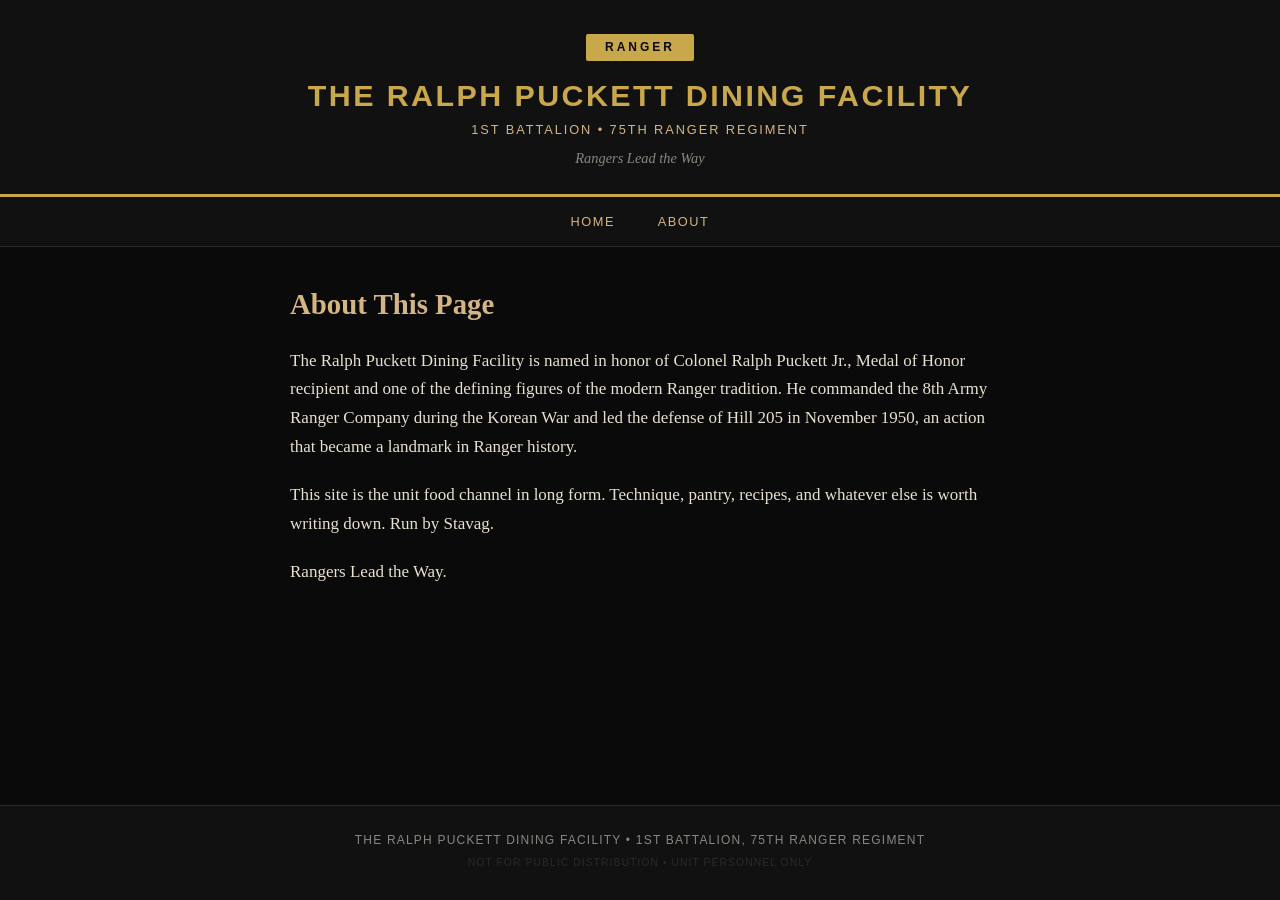
==== about.html @ ea684fd4 "Initial site build" ====
<!DOCTYPE html>
<html lang="en">
<head>
  <meta charset="UTF-8">
  <meta name="viewport" content="width=device-width, initial-scale=1.0">
  <title>About | The Ralph Puckett Dining Facility</title>
  <link rel="stylesheet" href="style.css">
</head>
<body>

  <header>
    <div class="header-inner">
      <div class="tab">RANGER</div>
      <h1>THE RALPH PUCKETT DINING FACILITY</h1>
      <p class="subhead">1st Battalion &bull; 75th Ranger Regiment</p>
      <p class="motto">Rangers Lead the Way</p>
    </div>
  </header>

  <nav>
    <a href="index.html">Home</a>
    <a href="about.html">About</a>
  </nav>

  <main>
    <div class="single-post">
      <h2>About This Page</h2>
      <p>
        The Ralph Puckett Dining Facility is named in honor of Colonel Ralph Puckett Jr.,
        Medal of Honor recipient and one of the defining figures of the modern Ranger tradition.
        He commanded the 8th Army Ranger Company during the Korean War and led the defense of
        Hill 205 in November 1950, an action that became a landmark in Ranger history.
      </p>
      <p>
        This site is the unit food channel in long form. Technique, pantry, recipes, and whatever
        else is worth writing down. Run by Stavag.
      </p>
      <p>
        Rangers Lead the Way.
      </p>
    </div>
  </main>

  <footer>
    <p>The Ralph Puckett Dining Facility &bull; 1st Battalion, 75th Ranger Regiment</p>
    <p class="footer-sub">Not for public distribution &bull; Unit personnel only</p>
  </footer>

</body>
</html>
---- style.css ----
/* ── Reset ── */
*, *::before, *::after { box-sizing: border-box; margin: 0; padding: 0; }

/* ── Base ── */
:root {
  --black:  #0a0a0a;
  --dark:   #111111;
  --card:   #1a1a1a;
  --border: #2a2a2a;
  --gold:   #c9a84c;
  --tan:    #d4b483;
  --light:  #e8e0d0;
  --muted:  #888880;
  --font-serif: 'Georgia', 'Times New Roman', serif;
  --font-sans:  'Arial Narrow', 'Arial', sans-serif;
}

body {
  background: var(--black);
  color: var(--light);
  font-family: var(--font-serif);
  font-size: 17px;
  line-height: 1.7;
  min-height: 100vh;
  display: flex;
  flex-direction: column;
}

/* ── Header ── */
header {
  background: var(--dark);
  border-bottom: 3px solid var(--gold);
  padding: 2rem 1rem 1.5rem;
  text-align: center;
}

.header-inner {
  max-width: 800px;
  margin: 0 auto;
}

.tab {
  display: inline-block;
  background: var(--gold);
  color: var(--black);
  font-family: var(--font-sans);
  font-weight: 700;
  font-size: 0.75rem;
  letter-spacing: 0.25em;
  padding: 0.2rem 1.2rem;
  margin-bottom: 1rem;
  border-radius: 2px;
}

header h1 {
  font-family: var(--font-sans);
  font-size: clamp(1.2rem, 4vw, 1.9rem);
  font-weight: 700;
  letter-spacing: 0.08em;
  color: var(--gold);
  text-transform: uppercase;
  line-height: 1.2;
  margin-bottom: 0.4rem;
}

.subhead {
  font-family: var(--font-sans);
  font-size: 0.8rem;
  letter-spacing: 0.15em;
  color: var(--tan);
  text-transform: uppercase;
  margin-bottom: 0.3rem;
}

.motto {
  font-family: var(--font-serif);
  font-style: italic;
  font-size: 0.9rem;
  color: var(--muted);
}

/* ── Nav ── */
nav {
  background: var(--dark);
  border-bottom: 1px solid var(--border);
  text-align: center;
  padding: 0.6rem 1rem;
}

nav a {
  color: var(--tan);
  text-decoration: none;
  font-family: var(--font-sans);
  font-size: 0.8rem;
  letter-spacing: 0.12em;
  text-transform: uppercase;
  margin: 0 1.2rem;
  padding-bottom: 2px;
  border-bottom: 1px solid transparent;
  transition: color 0.2s, border-color 0.2s;
}

nav a:hover {
  color: var(--gold);
  border-bottom-color: var(--gold);
}

/* ── Main ── */
main {
  flex: 1;
  max-width: 900px;
  width: 100%;
  margin: 0 auto;
  padding: 2.5rem 1.5rem;
}

/* ── Post Grid (index) ── */
.post-grid {
  display: grid;
  grid-template-columns: repeat(auto-fill, minmax(280px, 1fr));
  gap: 1.5rem;
}

.post-card {
  background: var(--card);
  border: 1px solid var(--border);
  border-top: 3px solid var(--gold);
  transition: border-color 0.2s, transform 0.2s;
}

.post-card:hover {
  border-color: var(--gold);
  transform: translateY(-2px);
}

.post-card a {
  display: block;
  text-decoration: none;
  color: inherit;
}

.post-card-img-wrap {
  width: 100%;
  height: 180px;
  overflow: hidden;
  background: var(--border);
}

.post-card-img-wrap img {
  width: 100%;
  height: 100%;
  object-fit: cover;
  display: block;
  filter: brightness(0.85);
  transition: filter 0.2s;
}

.post-card:hover .post-card-img-wrap img {
  filter: brightness(1);
}

.post-card-body {
  padding: 1.2rem;
}

.post-date {
  font-family: var(--font-sans);
  font-size: 0.72rem;
  letter-spacing: 0.12em;
  color: var(--muted);
  text-transform: uppercase;
  display: block;
  margin-bottom: 0.5rem;
}

.post-card h2 {
  font-size: 1rem;
  font-weight: 700;
  color: var(--tan);
  margin-bottom: 0.5rem;
  line-height: 1.3;
}

.post-card p {
  font-size: 0.88rem;
  color: var(--muted);
  margin-bottom: 0.8rem;
  line-height: 1.5;
}

.read-more {
  font-family: var(--font-sans);
  font-size: 0.75rem;
  letter-spacing: 0.08em;
  color: var(--gold);
  text-transform: uppercase;
}

/* ── Single Post ── */
.single-post {
  max-width: 700px;
  margin: 0 auto;
}

.single-post .post-date {
  display: block;
  margin-bottom: 0.5rem;
}

.single-post h2 {
  font-size: clamp(1.3rem, 3vw, 1.8rem);
  color: var(--tan);
  margin-bottom: 1.5rem;
  line-height: 1.25;
}

.post-hero {
  width: 100%;
  max-height: 420px;
  object-fit: cover;
  border: 1px solid var(--border);
  margin-bottom: 2rem;
  display: block;
}

.single-post p {
  margin-bottom: 1.2rem;
  color: var(--light);
}

.single-post h3 {
  font-family: var(--font-sans);
  font-size: 0.85rem;
  letter-spacing: 0.14em;
  text-transform: uppercase;
  color: var(--gold);
  margin: 2rem 0 0.5rem;
  padding-bottom: 0.3rem;
  border-bottom: 1px solid var(--border);
}

.single-post hr {
  border: none;
  border-top: 1px solid var(--border);
  margin: 2.5rem 0;
}

.back-link {
  display: inline-block;
  margin-top: 2rem;
  font-family: var(--font-sans);
  font-size: 0.78rem;
  letter-spacing: 0.1em;
  text-transform: uppercase;
  color: var(--gold);
  text-decoration: none;
}

.back-link:hover {
  color: var(--tan);
}

/* ── Footer ── */
footer {
  background: var(--dark);
  border-top: 1px solid var(--border);
  text-align: center;
  padding: 1.5rem 1rem;
}

footer p {
  font-family: var(--font-sans);
  font-size: 0.75rem;
  letter-spacing: 0.1em;
  text-transform: uppercase;
  color: var(--muted);
  margin-bottom: 0.25rem;
}

.footer-sub {
  color: var(--border) !important;
  font-size: 0.65rem !important;
}

/* ── Responsive ── */
@media (max-width: 600px) {
  main { padding: 1.5rem 1rem; }
  .post-grid { grid-template-columns: 1fr; }
}
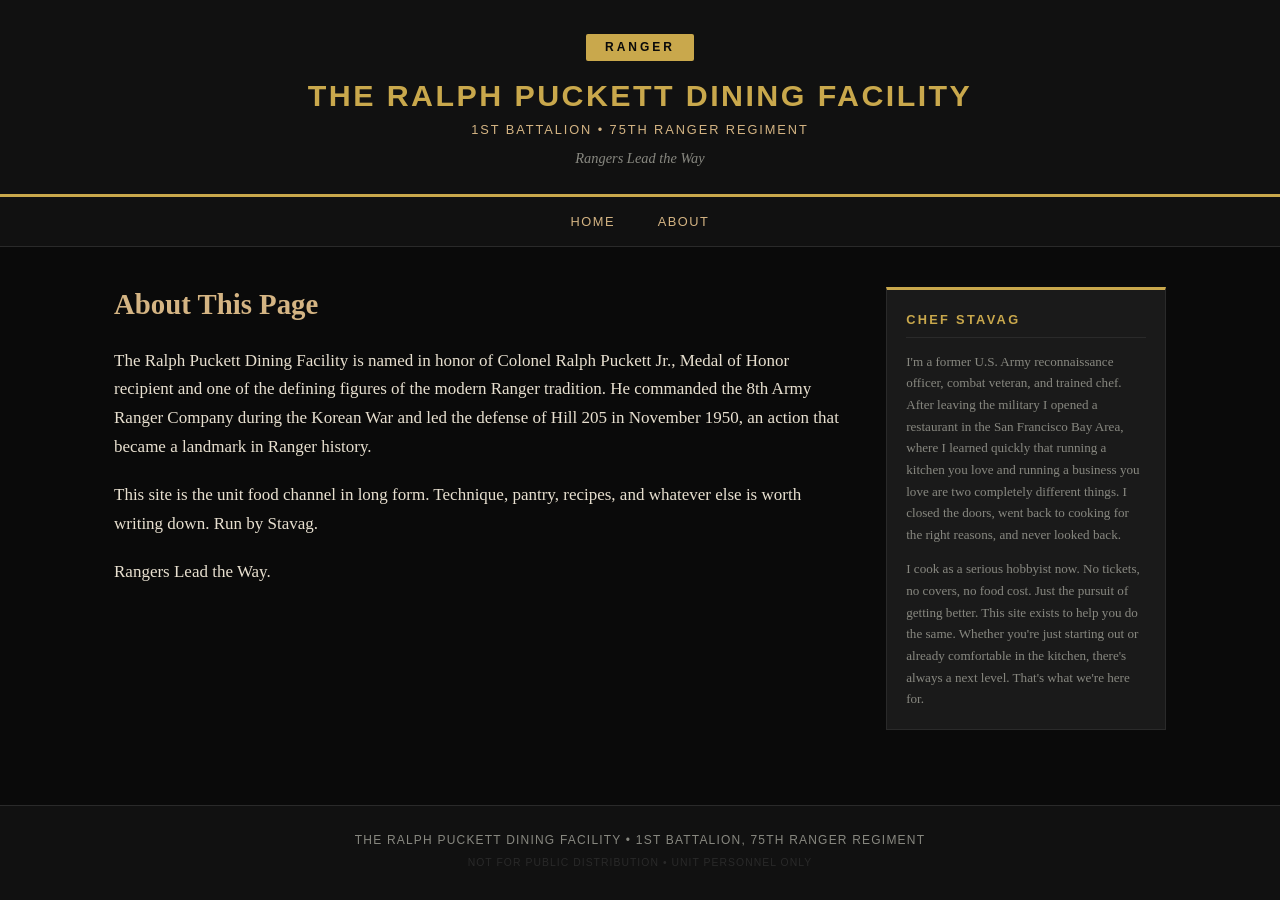
==== commit bd8338eb: "Add sidebar with author bio" ====
--- a/about.html
+++ b/about.html
@@ -22,24 +22,35 @@
     <a href="about.html">About</a>
   </nav>
 
-  <main>
-    <div class="single-post">
-      <h2>About This Page</h2>
-      <p>
-        The Ralph Puckett Dining Facility is named in honor of Colonel Ralph Puckett Jr.,
-        Medal of Honor recipient and one of the defining figures of the modern Ranger tradition.
-        He commanded the 8th Army Ranger Company during the Korean War and led the defense of
-        Hill 205 in November 1950, an action that became a landmark in Ranger history.
-      </p>
-      <p>
-        This site is the unit food channel in long form. Technique, pantry, recipes, and whatever
-        else is worth writing down. Run by Stavag.
-      </p>
-      <p>
-        Rangers Lead the Way.
-      </p>
-    </div>
-  </main>
+  <div class="page-wrapper">
+    <main>
+      <div class="single-post">
+        <h2>About This Page</h2>
+        <p>
+          The Ralph Puckett Dining Facility is named in honor of Colonel Ralph Puckett Jr.,
+          Medal of Honor recipient and one of the defining figures of the modern Ranger tradition.
+          He commanded the 8th Army Ranger Company during the Korean War and led the defense of
+          Hill 205 in November 1950, an action that became a landmark in Ranger history.
+        </p>
+        <p>
+          This site is the unit food channel in long form. Technique, pantry, recipes, and whatever
+          else is worth writing down. Run by Stavag.
+        </p>
+        <p>Rangers Lead the Way.</p>
+      </div>
+    </main>
+
+    <aside class="sidebar">
+      <div class="author-card">
+        <img src="images/stavag.jpg" alt="Chef Stavag" onerror="this.style.display='none'">
+        <div class="author-card-body">
+          <h3>Chef Stavag</h3>
+          <p>I'm a former U.S. Army reconnaissance officer, combat veteran, and trained chef. After leaving the military I opened a restaurant in the San Francisco Bay Area, where I learned quickly that running a kitchen you love and running a business you love are two completely different things. I closed the doors, went back to cooking for the right reasons, and never looked back.</p>
+          <p>I cook as a serious hobbyist now. No tickets, no covers, no food cost. Just the pursuit of getting better. This site exists to help you do the same. Whether you're just starting out or already comfortable in the kitchen, there's always a next level. That's what we're here for.</p>
+        </div>
+      </div>
+    </aside>
+  </div>
 
   <footer>
     <p>The Ralph Puckett Dining Facility &bull; 1st Battalion, 75th Ranger Regiment</p>
--- a/style.css
+++ b/style.css
@@ -35,7 +35,7 @@
 }
 
 .header-inner {
-  max-width: 800px;
+  max-width: 1100px;
   margin: 0 auto;
 }
 
@@ -105,19 +105,73 @@
   border-bottom-color: var(--gold);
 }
 
-/* ── Main ── */
-main {
+/* ── Page layout with sidebar ── */
+.page-wrapper {
   flex: 1;
-  max-width: 900px;
+  max-width: 1100px;
   width: 100%;
   margin: 0 auto;
   padding: 2.5rem 1.5rem;
+  display: grid;
+  grid-template-columns: 1fr 280px;
+  gap: 2.5rem;
+  align-items: start;
+}
+
+/* ── Main content ── */
+main {
+  min-width: 0;
+}
+
+/* ── Sidebar ── */
+.sidebar {
+  position: sticky;
+  top: 2rem;
+}
+
+.author-card {
+  background: var(--card);
+  border: 1px solid var(--border);
+  border-top: 3px solid var(--gold);
+  overflow: hidden;
+}
+
+.author-card img {
+  width: 100%;
+  display: block;
+  filter: brightness(0.9);
+}
+
+.author-card-body {
+  padding: 1.2rem;
+}
+
+.author-card-body h3 {
+  font-family: var(--font-sans);
+  font-size: 0.8rem;
+  letter-spacing: 0.18em;
+  text-transform: uppercase;
+  color: var(--gold);
+  margin-bottom: 0.8rem;
+  padding-bottom: 0.4rem;
+  border-bottom: 1px solid var(--border);
+}
+
+.author-card-body p {
+  font-size: 0.82rem;
+  line-height: 1.65;
+  color: var(--muted);
+  margin-bottom: 0.8rem;
+}
+
+.author-card-body p:last-child {
+  margin-bottom: 0;
 }
 
 /* ── Post Grid (index) ── */
 .post-grid {
   display: grid;
-  grid-template-columns: repeat(auto-fill, minmax(280px, 1fr));
+  grid-template-columns: repeat(auto-fill, minmax(260px, 1fr));
   gap: 1.5rem;
 }
 
@@ -198,8 +252,7 @@
 
 /* ── Single Post ── */
 .single-post {
-  max-width: 700px;
-  margin: 0 auto;
+  max-width: 100%;
 }
 
 .single-post .post-date {
@@ -283,7 +336,13 @@
 }
 
 /* ── Responsive ── */
-@media (max-width: 600px) {
-  main { padding: 1.5rem 1rem; }
+@media (max-width: 768px) {
+  .page-wrapper {
+    grid-template-columns: 1fr;
+    padding: 1.5rem 1rem;
+  }
+  .sidebar {
+    position: static;
+  }
   .post-grid { grid-template-columns: 1fr; }
 }
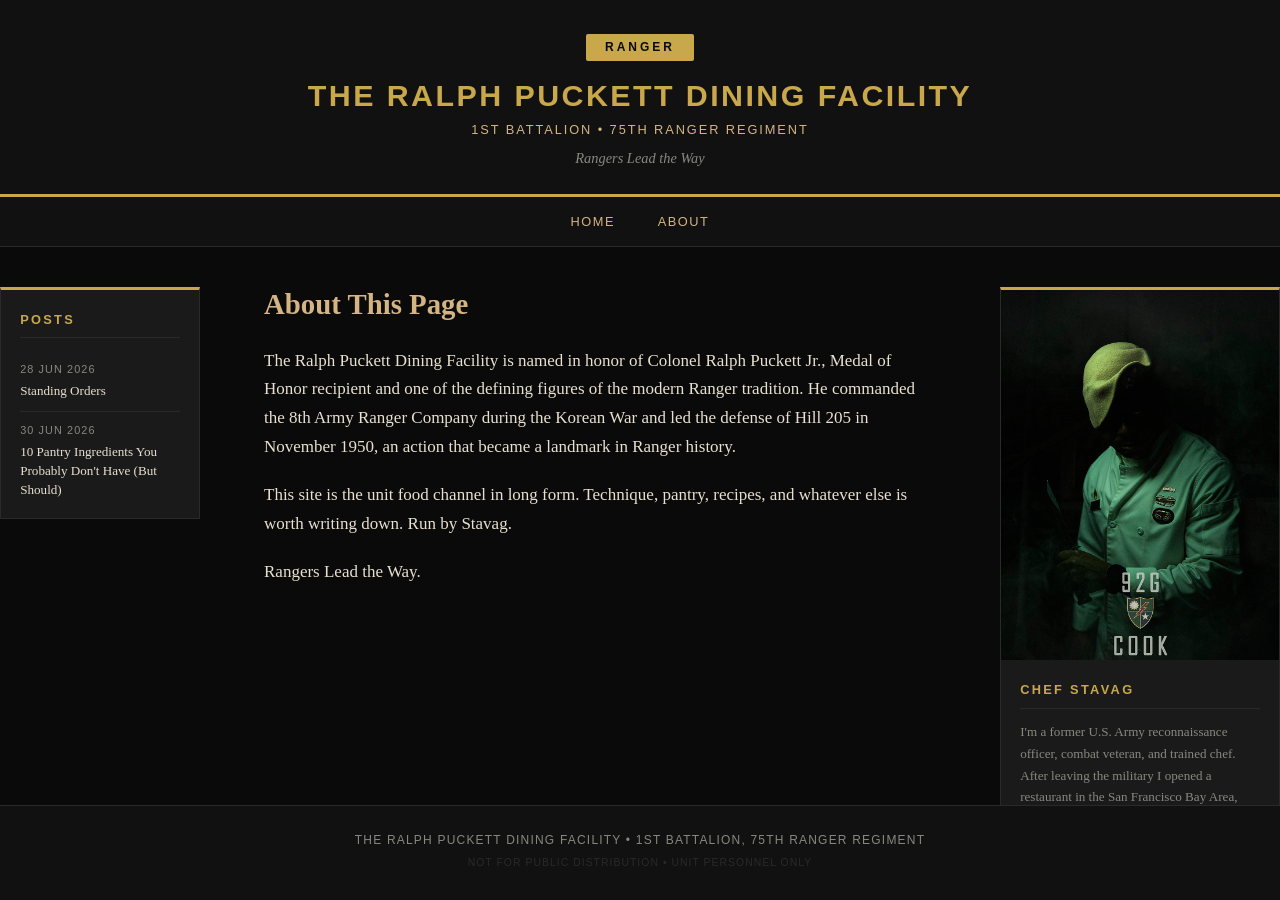
==== commit b238bd57: "Add left nav sidebar, three-column layout across all pages" ====
--- a/about.html
+++ b/about.html
@@ -23,6 +23,26 @@
   </nav>
 
   <div class="page-wrapper">
+    <aside class="nav-sidebar">
+      <div class="nav-card">
+        <h3>Posts</h3>
+        <ul>
+          <li>
+            <a href="posts/welcome.html">
+              <span class="nav-date">28 JUN 2026</span>
+              Standing Orders
+            </a>
+          </li>
+          <li>
+            <a href="posts/pantry-ingredients.html">
+              <span class="nav-date">30 JUN 2026</span>
+              10 Pantry Ingredients You Probably Don't Have (But Should)
+            </a>
+          </li>
+        </ul>
+      </div>
+    </aside>
+
     <main>
       <div class="single-post">
         <h2>About This Page</h2>
--- a/style.css
+++ b/style.css
@@ -21,7 +21,8 @@
   font-family: var(--font-serif);
   font-size: 17px;
   line-height: 1.7;
-  min-height: 100vh;
+  height: 100vh;
+  overflow: hidden;
   display: flex;
   flex-direction: column;
 }
@@ -105,28 +106,91 @@
   border-bottom-color: var(--gold);
 }
 
-/* ── Page layout with sidebar ── */
+/* ── Page layout with sidebars ── */
 .page-wrapper {
   flex: 1;
-  max-width: 1100px;
-  width: 100%;
+  min-height: 0;
+  width: 100%;
+  max-width: 1300px;
   margin: 0 auto;
-  padding: 2.5rem 1.5rem;
   display: grid;
-  grid-template-columns: 1fr 280px;
+  grid-template-columns: 200px 1fr 280px;
   gap: 2.5rem;
-  align-items: start;
+  overflow: hidden;
+}
+
+/* ── Nav sidebar (left) ── */
+.nav-sidebar {
+  overflow-y: auto;
+  padding: 2.5rem 0;
+}
+
+.nav-card {
+  background: var(--card);
+  border: 1px solid var(--border);
+  border-top: 3px solid var(--gold);
+  padding: 1.2rem;
+}
+
+.nav-card h3 {
+  font-family: var(--font-sans);
+  font-size: 0.8rem;
+  letter-spacing: 0.18em;
+  text-transform: uppercase;
+  color: var(--gold);
+  margin-bottom: 0.8rem;
+  padding-bottom: 0.4rem;
+  border-bottom: 1px solid var(--border);
+}
+
+.nav-card ul {
+  list-style: none;
+  margin: 0;
+  padding: 0;
+}
+
+.nav-card li {
+  border-bottom: 1px solid var(--border);
+  padding: 0.7rem 0;
+}
+
+.nav-card li:last-child {
+  border-bottom: none;
+  padding-bottom: 0;
+}
+
+.nav-card a {
+  display: block;
+  color: var(--text);
+  text-decoration: none;
+  font-size: 0.82rem;
+  line-height: 1.45;
+}
+
+.nav-card a:hover {
+  color: var(--gold);
+}
+
+.nav-date {
+  display: block;
+  font-family: var(--font-sans);
+  font-size: 0.68rem;
+  letter-spacing: 0.1em;
+  color: var(--muted);
+  margin-bottom: 0.2rem;
 }
 
 /* ── Main content ── */
 main {
   min-width: 0;
+  overflow-y: auto;
+  padding: 2.5rem 1.5rem;
 }
 
 /* ── Sidebar ── */
 .sidebar {
-  position: sticky;
-  top: 2rem;
+  overflow-y: auto;
+  padding: 2.5rem 0;
 }
 
 .author-card {
@@ -134,6 +198,10 @@
   border: 1px solid var(--border);
   border-top: 3px solid var(--gold);
   overflow: hidden;
+}
+
+.author-card + .author-card {
+  margin-top: 1.5rem;
 }
 
 .author-card img {
@@ -292,6 +360,16 @@
   border-bottom: 1px solid var(--border);
 }
 
+.ingredient-img {
+  width: 100%;
+  max-width: 380px;
+  height: 240px;
+  object-fit: cover;
+  display: block;
+  margin: 0.8rem 0 1rem;
+  border: 1px solid var(--border);
+}
+
 .single-post hr {
   border: none;
   border-top: 1px solid var(--border);
@@ -311,6 +389,23 @@
 
 .back-link:hover {
   color: var(--tan);
+}
+
+.find-it {
+  margin-top: 0.5rem;
+  margin-bottom: 1.8rem;
+  font-size: 0.78rem;
+  font-family: var(--font-sans);
+  letter-spacing: 0.06em;
+}
+
+.find-it a {
+  color: var(--gold);
+  text-decoration: none;
+}
+
+.find-it a:hover {
+  text-decoration: underline;
 }
 
 /* ── Footer ── */
@@ -341,6 +436,9 @@
     grid-template-columns: 1fr;
     padding: 1.5rem 1rem;
   }
+  .nav-sidebar {
+    padding: 0;
+  }
   .sidebar {
     position: static;
   }
